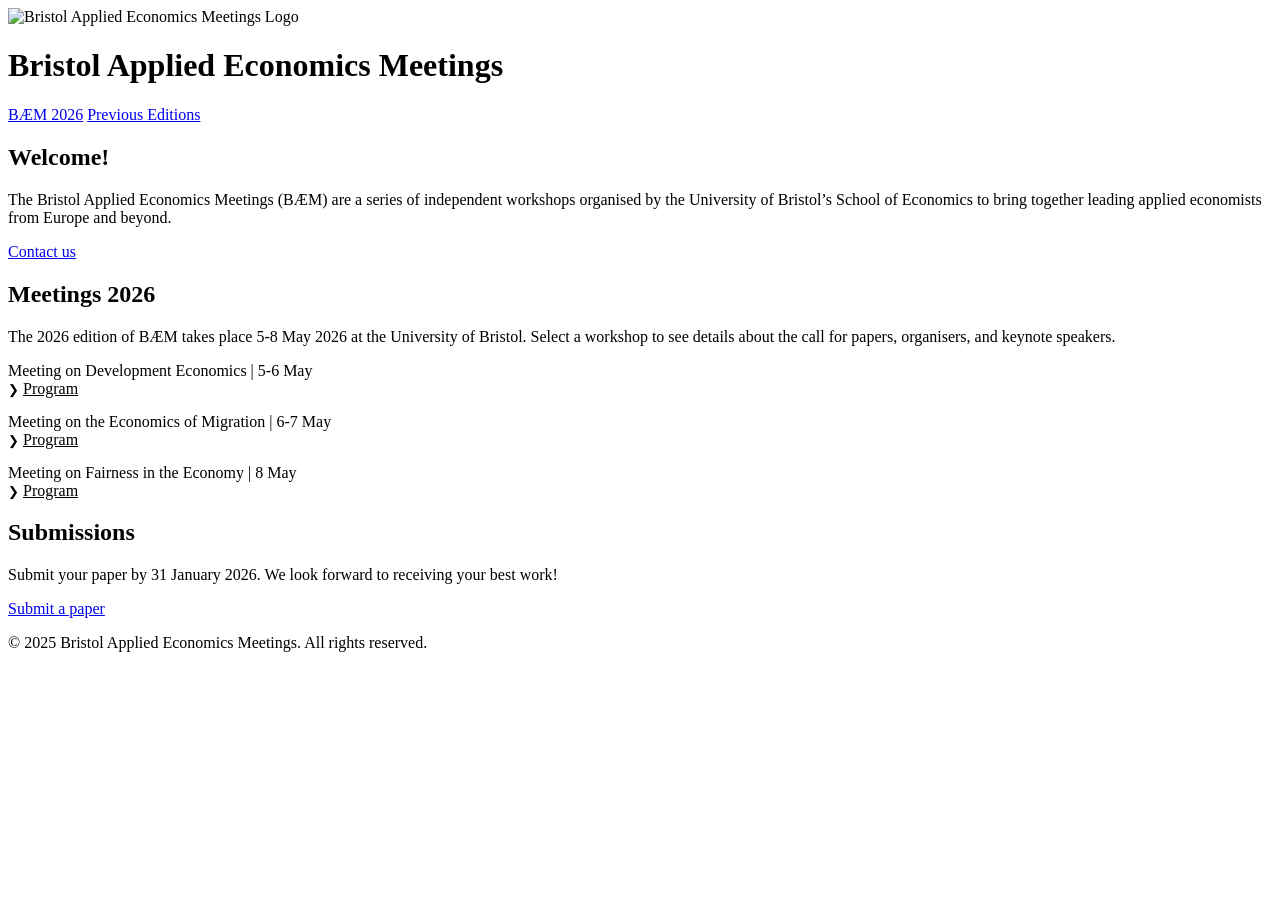
==== index.html @ 7f3e7682 "Programs 26" ====
<!DOCTYPE html>
<html lang="en">

<head>
    <meta charset="UTF-8">
    <meta name="viewport" content="width=device-width, initial-scale=1, shrink-to-fit=no">
    <link rel="stylesheet" href="https://cdnjs.cloudflare.com/ajax/libs/normalize/8.0.1/normalize.min.css">
    <link rel="stylesheet" href="style.css">
    <title>Bristol Applied Economics Meetings</title>
</head>

<body>

    <!-- Header -->
    <header>
        <img src="logo.jpeg" alt="Bristol Applied Economics Meetings Logo">
        <h1>Bristol Applied Economics Meetings</h1>
    </header>

    <!-- Navigation Buttons -->
    <section>
        <div class="nav-buttons">
            <a href="index.html" class="button">BÆM 2026</a>
            <a href="previous.html" class="button">Previous Editions</a>
        </div>

        <!-- Content -->
        <h2>Welcome!</h2>
        <p>
            The Bristol Applied Economics Meetings (BÆM) are a series of independent
            workshops organised by the University of Bristol’s School of Economics to bring together leading applied
            economists from Europe and beyond.
        </p>

        <p>
            <a href="mailto:baem@bristol.ac.uk" class="contact-link">Contact us</a>
        </p>

        <h2>Meetings 2026</h2>
        <p> The 2026 edition of BÆM takes place 5-8 May 2026 at the University of
            Bristol. Select a workshop to see details about the call for papers, organisers, and keynote speakers.</p>
        <p style="margin-bottom: 0px;">

            <!-- Meeting on Development Economics -->
        <div>
            <span class="pdf-link">Meeting on Development Economics | 5-6 May</span>
            <div id="dev_links">
                <ul style="list-style-type: none; padding: 0; margin: 0px 0px 15px 0px;">
                    <!-- <li style="display: inline-block; margin-right: 10px;"><span
                            style="font-size: smaller;">&#10095;</span> <a href="CfP_DEV_26.pdf" class="pdf-link"
                            style="color: black;">Call for Papers</a></li> -->
                    <li style="display: inline-block; margin-right: 10px;"><span
                            style="font-size: smaller;">&#10095;</span> <a href="Program_DEV_26.pdf" class="pdf-link"
                            style="color: black;">Program</a></li>
                </ul>
            </div>
        </div>

        <!-- Meeting on the Economics of Migration -->
        <div>
            <span class="pdf-link">Meeting on the Economics of Migration | 6-7 May</span>
            <div id="pol_links">
                <ul style="list-style-type: none; padding: 0; margin: 0px 0px 15px 0px;">
                    <!-- <li style="display: inline-block; margin-right: 10px;"><span
                            style="font-size: smaller;">&#10095;</span> <a href="CfP_MIG_26.pdf" class="pdf-link"
                            style="color: black;">Call for Papers</a></li> -->
                    <li style="display: inline-block; margin-right: 10px;"><span
                            style="font-size: smaller;">&#10095;</span> <a href="Program_MIG_26.pdf" class="pdf-link"
                            style="color: black;">Program</a></li>
                </ul>
            </div>
        </div>

        <!-- Meeting on Fairness in the Economy -->
        <div>
            <span class="pdf-link">Meeting on Fairness in the Economy | 8 May</span>
            <div id="pol_links">
                <ul style="list-style-type: none; padding: 0; margin: 0px 0px 15px 0px;">
                    <!-- <li style="display: inline-block; margin-right: 10px;"><span
                            style="font-size: smaller;">&#10095;</span> <a href="CfP_FIE_26.pdf" class="pdf-link"
                            style="color: black;">Call for Papers</a></li> -->
                    <li style="display: inline-block; margin-right: 10px;"><span
                            style="font-size: smaller;">&#10095;</span> <a href="Program_FIE_26.pdf" class="pdf-link"
                            style="color: black;">Program</a></li>
                </ul>
            </div>
        </div>

        </p>


        <h2>Submissions</h2>
        <!-- <p>The submission deadline for <span class="colored-text">BÆM 2026</span> has passed. We look forward to receiving your work in future editions!</p> -->
        <p>Submit your paper by 31 January 2026. We look forward to receiving your best work!</p>
        <p>
            <a href="https://forms.gle/djXBs7CCBRPeiZMZ9" class="contact-link" target="_blank">Submit a paper</a>
        </p>
    </section>

    <!-- Footer section -->
    <footer>
        &copy; 2025 Bristol Applied Economics Meetings. All rights reserved.
    </footer>

</body>

</html>
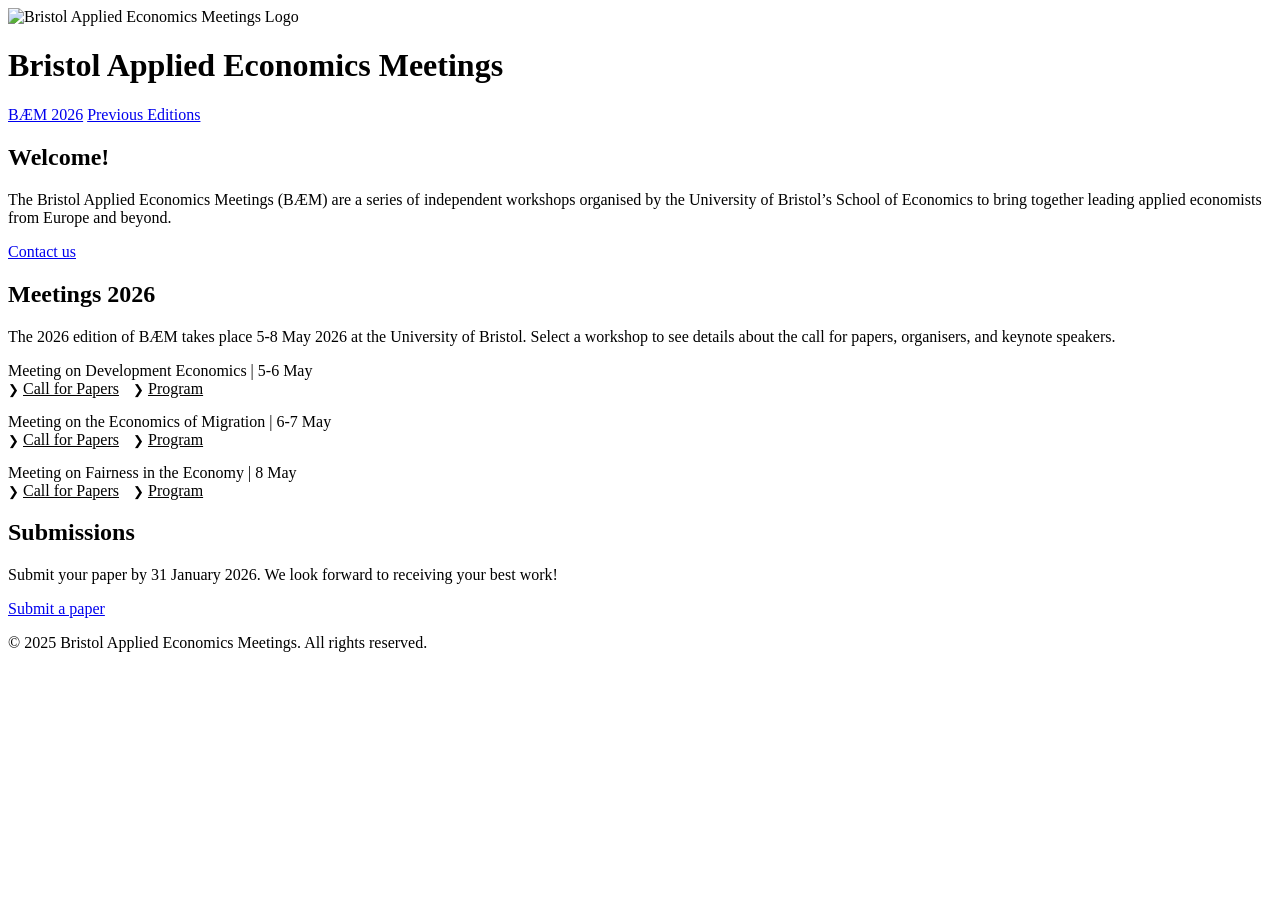
==== commit 33dc6ada: "Program update" ====
--- a/index.html
+++ b/index.html
@@ -46,9 +46,9 @@
             <span class="pdf-link">Meeting on Development Economics | 5-6 May</span>
             <div id="dev_links">
                 <ul style="list-style-type: none; padding: 0; margin: 0px 0px 15px 0px;">
-                    <!-- <li style="display: inline-block; margin-right: 10px;"><span
+                    <li style="display: inline-block; margin-right: 10px;"><span
                             style="font-size: smaller;">&#10095;</span> <a href="CfP_DEV_26.pdf" class="pdf-link"
-                            style="color: black;">Call for Papers</a></li> -->
+                            style="color: black;">Call for Papers</a></li>
                     <li style="display: inline-block; margin-right: 10px;"><span
                             style="font-size: smaller;">&#10095;</span> <a href="Program_DEV_26.pdf" class="pdf-link"
                             style="color: black;">Program</a></li>
@@ -61,9 +61,9 @@
             <span class="pdf-link">Meeting on the Economics of Migration | 6-7 May</span>
             <div id="pol_links">
                 <ul style="list-style-type: none; padding: 0; margin: 0px 0px 15px 0px;">
-                    <!-- <li style="display: inline-block; margin-right: 10px;"><span
+                    <li style="display: inline-block; margin-right: 10px;"><span
                             style="font-size: smaller;">&#10095;</span> <a href="CfP_MIG_26.pdf" class="pdf-link"
-                            style="color: black;">Call for Papers</a></li> -->
+                            style="color: black;">Call for Papers</a></li>
                     <li style="display: inline-block; margin-right: 10px;"><span
                             style="font-size: smaller;">&#10095;</span> <a href="Program_MIG_26.pdf" class="pdf-link"
                             style="color: black;">Program</a></li>
@@ -76,9 +76,9 @@
             <span class="pdf-link">Meeting on Fairness in the Economy | 8 May</span>
             <div id="pol_links">
                 <ul style="list-style-type: none; padding: 0; margin: 0px 0px 15px 0px;">
-                    <!-- <li style="display: inline-block; margin-right: 10px;"><span
+                    <li style="display: inline-block; margin-right: 10px;"><span
                             style="font-size: smaller;">&#10095;</span> <a href="CfP_FIE_26.pdf" class="pdf-link"
-                            style="color: black;">Call for Papers</a></li> -->
+                            style="color: black;">Call for Papers</a></li>
                     <li style="display: inline-block; margin-right: 10px;"><span
                             style="font-size: smaller;">&#10095;</span> <a href="Program_FIE_26.pdf" class="pdf-link"
                             style="color: black;">Program</a></li>
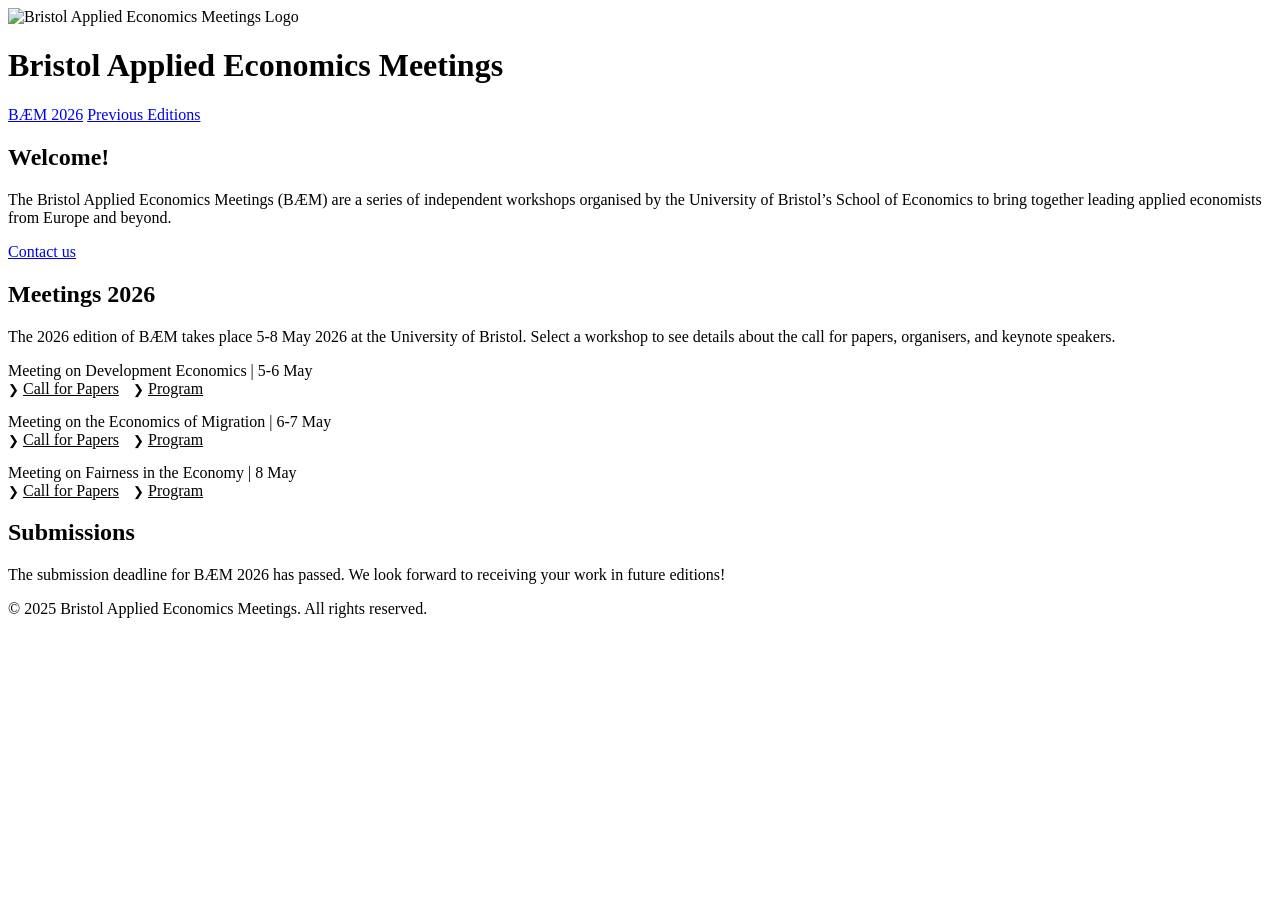
==== commit 39aadc6b: "Update index.html" ====
--- a/index.html
+++ b/index.html
@@ -90,11 +90,12 @@
 
 
         <h2>Submissions</h2>
-        <!-- <p>The submission deadline for <span class="colored-text">BÆM 2026</span> has passed. We look forward to receiving your work in future editions!</p> -->
-        <p>Submit your paper by 31 January 2026. We look forward to receiving your best work!</p>
+        <p>The submission deadline for <span class="colored-text">BÆM 2026</span> has passed. We look forward to
+            receiving your work in future editions!</p>
+        <!-- <p>Submit your paper by 31 January 2026. We look forward to receiving your best work!</p>
         <p>
             <a href="https://forms.gle/djXBs7CCBRPeiZMZ9" class="contact-link" target="_blank">Submit a paper</a>
-        </p>
+        </p> -->
     </section>
 
     <!-- Footer section -->
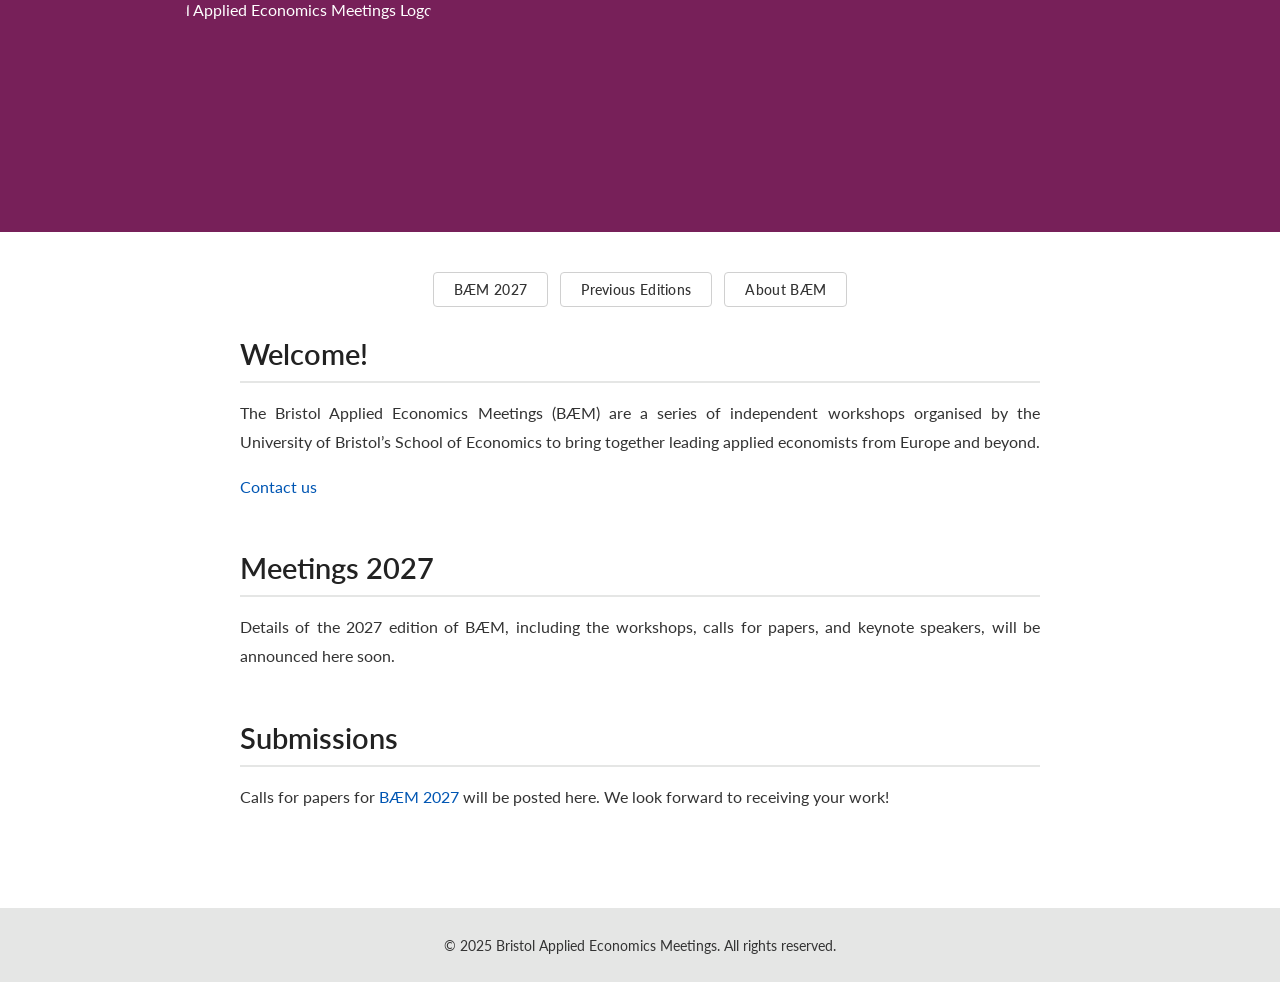
==== commit 605d6ed7: "Add About BÆM page, group photo slots, and move 2026 to Previous Editions - New about.html: intro, e" ====
--- a/index.html
+++ b/index.html
@@ -5,7 +5,7 @@
     <meta charset="UTF-8">
     <meta name="viewport" content="width=device-width, initial-scale=1, shrink-to-fit=no">
     <link rel="stylesheet" href="https://cdnjs.cloudflare.com/ajax/libs/normalize/8.0.1/normalize.min.css">
-    <link rel="stylesheet" href="style.css">
+    <link rel="stylesheet" href="style.css?v=4">
     <title>Bristol Applied Economics Meetings</title>
 </head>
 
@@ -20,8 +20,9 @@
     <!-- Navigation Buttons -->
     <section>
         <div class="nav-buttons">
-            <a href="index.html" class="button">BÆM 2026</a>
+            <a href="index.html" class="button">BÆM 2027</a>
             <a href="previous.html" class="button">Previous Editions</a>
+            <a href="about.html" class="button">About BÆM</a>
         </div>
 
         <!-- Content -->
@@ -36,62 +37,14 @@
             <a href="mailto:baem@bristol.ac.uk" class="contact-link">Contact us</a>
         </p>
 
-        <h2>Meetings 2026</h2>
-        <p> The 2026 edition of BÆM takes place 5-8 May 2026 at the University of
-            Bristol. Select a workshop to see details about the call for papers, organisers, and keynote speakers.</p>
-        <p style="margin-bottom: 0px;">
-
-            <!-- Meeting on Development Economics -->
-        <div>
-            <span class="pdf-link">Meeting on Development Economics | 5-6 May</span>
-            <div id="dev_links">
-                <ul style="list-style-type: none; padding: 0; margin: 0px 0px 15px 0px;">
-                    <li style="display: inline-block; margin-right: 10px;"><span
-                            style="font-size: smaller;">&#10095;</span> <a href="CfP_DEV_26.pdf" class="pdf-link"
-                            style="color: black;">Call for Papers</a></li>
-                    <li style="display: inline-block; margin-right: 10px;"><span
-                            style="font-size: smaller;">&#10095;</span> <a href="Program_DEV_26.pdf" class="pdf-link"
-                            style="color: black;">Program</a></li>
-                </ul>
-            </div>
-        </div>
-
-        <!-- Meeting on the Economics of Migration -->
-        <div>
-            <span class="pdf-link">Meeting on the Economics of Migration | 6-7 May</span>
-            <div id="pol_links">
-                <ul style="list-style-type: none; padding: 0; margin: 0px 0px 15px 0px;">
-                    <li style="display: inline-block; margin-right: 10px;"><span
-                            style="font-size: smaller;">&#10095;</span> <a href="CfP_MIG_26.pdf" class="pdf-link"
-                            style="color: black;">Call for Papers</a></li>
-                    <li style="display: inline-block; margin-right: 10px;"><span
-                            style="font-size: smaller;">&#10095;</span> <a href="Program_MIG_26.pdf" class="pdf-link"
-                            style="color: black;">Program</a></li>
-                </ul>
-            </div>
-        </div>
-
-        <!-- Meeting on Fairness in the Economy -->
-        <div>
-            <span class="pdf-link">Meeting on Fairness in the Economy | 8 May</span>
-            <div id="pol_links">
-                <ul style="list-style-type: none; padding: 0; margin: 0px 0px 15px 0px;">
-                    <li style="display: inline-block; margin-right: 10px;"><span
-                            style="font-size: smaller;">&#10095;</span> <a href="CfP_FIE_26.pdf" class="pdf-link"
-                            style="color: black;">Call for Papers</a></li>
-                    <li style="display: inline-block; margin-right: 10px;"><span
-                            style="font-size: smaller;">&#10095;</span> <a href="Program_FIE_26.pdf" class="pdf-link"
-                            style="color: black;">Program</a></li>
-                </ul>
-            </div>
-        </div>
-
-        </p>
+        <h2>Meetings 2027</h2>
+        <p>Details of the 2027 edition of BÆM, including the workshops, calls for papers, and keynote speakers,
+            will be announced here soon.</p>
 
 
         <h2>Submissions</h2>
-        <p>The submission deadline for <span class="colored-text">BÆM 2026</span> has passed. We look forward to
-            receiving your work in future editions!</p>
+        <p>Calls for papers for <span class="colored-text">BÆM 2027</span> will be posted here. We look forward to
+            receiving your work!</p>
         <!-- <p>Submit your paper by 31 January 2026. We look forward to receiving your best work!</p>
         <p>
             <a href="https://forms.gle/djXBs7CCBRPeiZMZ9" class="contact-link" target="_blank">Submit a paper</a>
--- a/style.css
+++ b/style.css
@@ -0,0 +1,290 @@
+/* Import Lato font from Google Fonts */
+@import url('https://fonts.googleapis.com/css2?family=Lato:wght@300;400;500;700&display=swap');
+
+/* Global styles for the entire document */
+body {
+    font-family: 'Lato', sans-serif;
+    /* Set the font for the entire body */
+    margin: 0;
+    /* Remove default margin */
+    padding: 0;
+    /* Remove default padding */
+    background-color: white;
+    /* Set the background color */
+    color: #333;
+    /* Set the default text color */
+}
+
+/* Header styles */
+header {
+    position: relative;
+    background-color: #772059;
+    /* Header background color */
+    color: white;
+    /* Header text color */
+    text-align: center;
+    /* Center-align header text */
+    padding: 1em;
+    /* Add padding to the header */
+    overflow: hidden;
+    /* Hide overflowing content */
+    height: 200px;
+    /* Set the fixed height of the header */
+    margin: auto;
+    /* Center the header horizontally */
+    font-family: 'Lato', sans-serif;
+    /* Ensure Lato font is used in header */
+}
+
+/* Header image styles */
+header img {
+    max-width: none;
+    /* Make the image responsive */
+    height: 100%;
+    /* Make the image fill the entire height of the header */
+    width: auto;
+    /* Ensure the width adjusts proportionally */
+    border-radius: 0px;
+    /* Remove border-radius */
+    clip-path: polygon(20% 0, 100% 0, 80% 100%, 0% 100%);
+    /* Create a clean cut on the right side */
+    position: absolute;
+    /* Position the image absolutely */
+    top: 0;
+    /* Align the image to the top of the header */
+    left: 10%;
+    /* Align the image to the left of the header */
+    z-index: 1;
+    /* Ensure the image is behind the text */
+}
+
+
+
+/* Header text styles */
+h1 {
+    position: absolute;
+    /* Position the text absolutely */
+    bottom: 0;
+    /* Align the text to the bottom of the header */
+    right: 0;
+    /* Align the text to the right of the header */
+    margin: 0;
+    /* Remove default margin */
+    padding: 0.5em;
+    /* Add padding to the text */
+    font-size: 3.5em;
+    /* Set the font size of the text */
+    white-space: nowrap;
+    /* Prevent text from wrapping to the next line */
+    font-family: 'Lato', sans-serif;
+    /* Ensure Lato font is used */
+}
+
+/* Main section styles */
+section {
+    max-width: 800px;
+    /* Set the maximum width of the section */
+    margin: auto;
+    /* Center the section horizontally */
+    padding: 20px;
+    /* Add padding to the section */
+}
+
+/* Heading styles */
+h2 {
+    color: #222;
+    font-size: 1.8em;
+    font-weight: 600;
+    margin-top: 50px;
+    margin-bottom: 15px;
+    padding-bottom: 10px;
+    border-bottom: 2px solid #E5E6E5;
+}
+
+h2:first-of-type {
+    margin-top: 30px;
+}
+
+/* Paragraph styles */
+p {
+    text-align: justify;
+    /* text alignment */
+    line-height: 1.8;
+    /* Set the line height for better readability */
+    color: #333;
+    /* Set the color of paragraph text */
+}
+
+.colored-text {
+    color: #0056b3;
+    /* Change 'red' to the desired color */
+}
+
+/* Contact link styles */
+.contact-link {
+    color: #0056b3;
+    /* Set the color of the contact link */
+    text-decoration: none;
+    /* Remove underline from the link */
+    transition: color 0.3s;
+    /* Add a smooth color transition on hover */
+}
+
+/* Change link color on hover */
+.contact-link:hover {
+    color: #7e8082;
+    /* Set the hover color of the contact link */
+}
+
+/* PDF link styles */
+.pdf-link {
+    color: #0056b3;
+    /* Set the color of the PDF link */
+    margin: 10px 0;
+    /* Add margin to the PDF link */
+    text-decoration: none;
+    /* Remove underline from the link */
+    transition: color 0.3s;
+    /* Add a smooth color transition on hover */
+}
+
+/* Change link color on hover */
+.pdf-link:hover {
+    color: #7e8082;
+    /* Set the hover color of the PDF link */
+}
+
+/* Footer styles */
+footer {
+    background-color: #E5E6E5;
+    /* Set the background color of the footer */
+    color: #333;
+    /* Set the color of footer text */
+    text-align: center;
+    /* Center-align footer text */
+    padding: 2em 0;
+    /* Add padding to the footer */
+    margin-top: 60px;
+    /* Add space above footer */
+    font-size: 0.9em;
+    /* Slightly smaller font size */
+}
+
+/* Responsive styles for smaller screens */
+@media only screen and (max-width: 600px) {
+    header {
+        display: none;
+        /* header not shown on mobile devices */
+    }
+}
+
+/* Responsive styles for slightly larger screens (omit h1) */
+@media only screen and (max-width: 1400px) {
+    h1 {
+        display: none;
+        /* Hide only the h1 element on screens between 401px to 600px */
+    }
+}
+
+/* Navigation Buttons Styling - Refined Design */
+.nav-buttons {
+    display: flex;
+    gap: 12px;
+    justify-content: center;
+    margin: 20px 0 30px 0;
+}
+
+.nav-buttons .button {
+    background-color: transparent;
+    color: #333;
+    padding: 8px 20px;
+    border: 1px solid #d0d0d0;
+    border-radius: 4px;
+    text-decoration: none;
+    font-size: 14px;
+    font-weight: 500;
+    letter-spacing: 0.3px;
+    transition: all 0.2s ease;
+}
+
+.nav-buttons .button:hover {
+    background-color: #f8f8f8;
+    border-color: #666;
+    color: #000;
+}
+
+/* Optional: Style for active/current page */
+.nav-buttons .button.active {
+    background-color: #333;
+    color: white;
+    border-color: #333;
+}
+
+/* Group photo under each year (Previous Editions) */
+.group-photo {
+    margin: 25px 0 30px 0;
+}
+
+.group-photo img {
+    display: block;
+    width: 100%;
+    height: auto;
+    border-radius: 2px;
+}
+
+.group-photo figcaption {
+    font-size: 0.85em;
+    color: #7e8082;
+    margin-top: 8px;
+}
+
+/* Embedded video (About page): keeps a 16:9 shape at any screen width */
+.video-embed {
+    position: relative;
+    width: 100%;
+    aspect-ratio: 16 / 9;
+    margin: 20px 0 8px 0;
+    background-color: #000;
+}
+
+.video-embed iframe {
+    position: absolute;
+    top: 0;
+    left: 0;
+    width: 100%;
+    height: 100%;
+    border: 0;
+}
+
+.video-caption {
+    font-size: 0.85em;
+    color: #7e8082;
+    margin-top: 0;
+    text-align: left;
+}
+
+/* News write-up box (About page) */
+.writeup {
+    border-left: 3px solid #772059;
+    background-color: #f8f8f8;
+    padding: 6px 20px 10px 20px;
+    margin: 30px 0 10px 0;
+}
+
+.writeup p {
+    margin: 8px 0;
+}
+
+.writeup .meta {
+    color: #7e8082;
+    font-size: 0.9em;
+    margin-bottom: 0;
+}
+
+.writeup .headline {
+    font-size: 1.15em;
+    font-weight: 700;
+    color: #222;
+    line-height: 1.5;
+    margin-top: 2px;
+}
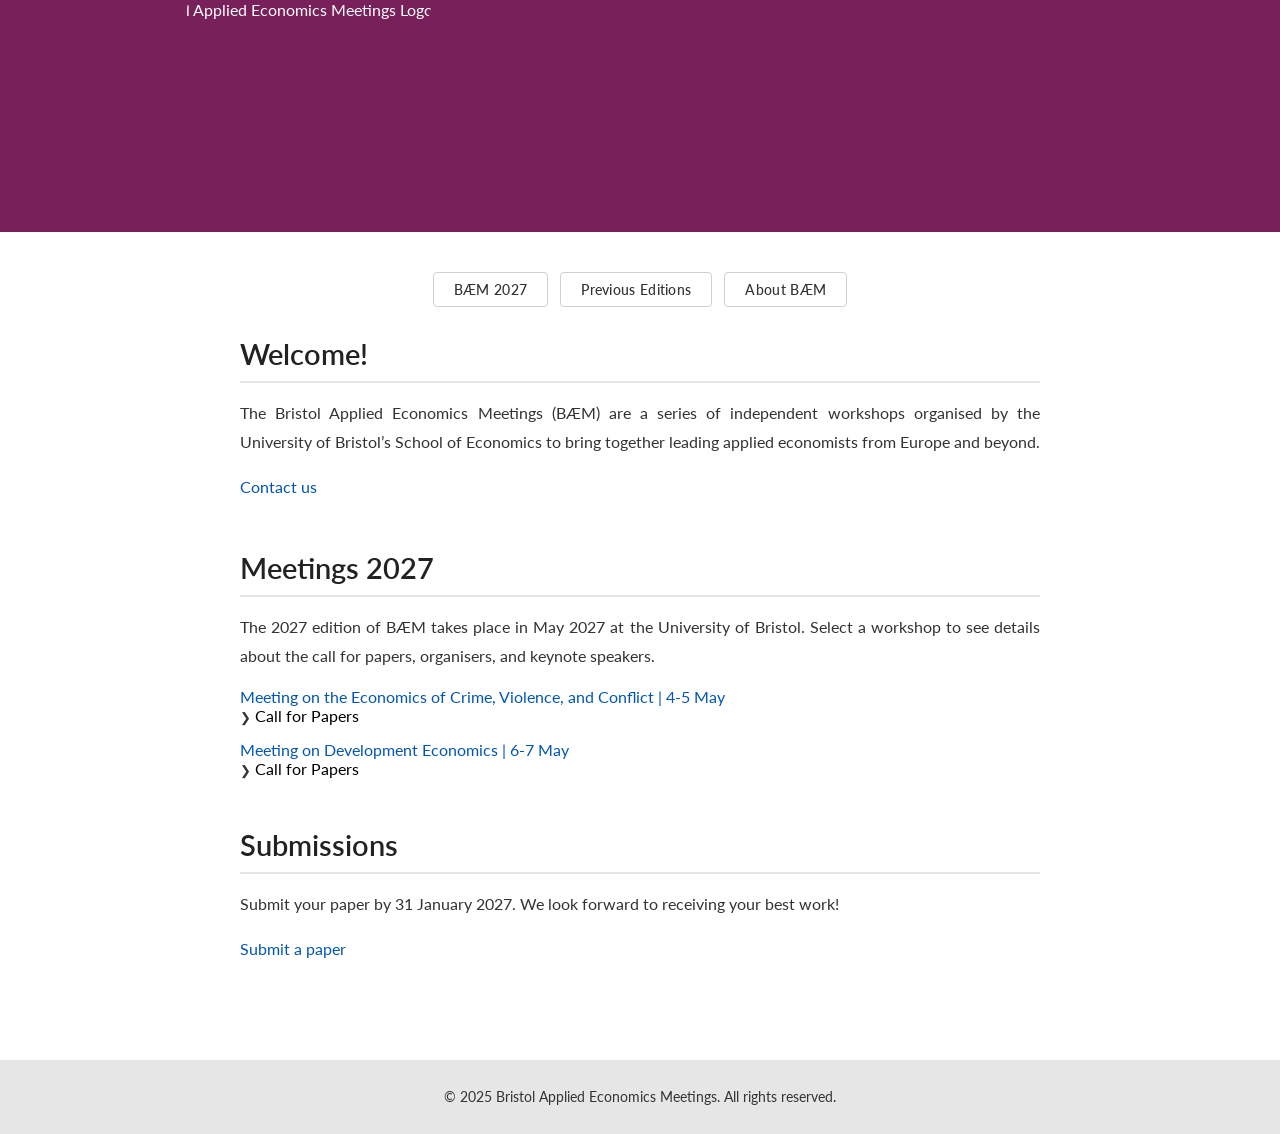
==== commit 94ef3b4b: "Add 2027 calls for papers to the home page - index.html: Meetings 2027 now lists the Meeting on the " ====
--- a/index.html
+++ b/index.html
@@ -38,17 +38,45 @@
         </p>
 
         <h2>Meetings 2027</h2>
-        <p>Details of the 2027 edition of BÆM, including the workshops, calls for papers, and keynote speakers,
-            will be announced here soon.</p>
+        <p> The 2027 edition of BÆM takes place in May 2027 at the University of
+            Bristol. Select a workshop to see details about the call for papers, organisers, and keynote speakers.</p>
+        <p style="margin-bottom: 0px;">
+
+            <!-- Meeting on the Economics of Crime, Violence, and Conflict -->
+        <div>
+            <span class="pdf-link">Meeting on the Economics of Crime, Violence, and Conflict | 4-5 May</span>
+            <div>
+                <ul style="list-style-type: none; padding: 0; margin: 0px 0px 15px 0px;">
+                    <li style="display: inline-block; margin-right: 10px;"><span
+                            style="font-size: smaller;">&#10095;</span> <a href="CfP_CRI_27.pdf" class="pdf-link"
+                            style="color: black;">Call for Papers</a></li>
+                </ul>
+            </div>
+        </div>
+
+        <!-- Meeting on Development Economics -->
+        <div>
+            <span class="pdf-link">Meeting on Development Economics | 6-7 May</span>
+            <div>
+                <ul style="list-style-type: none; padding: 0; margin: 0px 0px 15px 0px;">
+                    <li style="display: inline-block; margin-right: 10px;"><span
+                            style="font-size: smaller;">&#10095;</span> <a href="CfP_DEV_27.pdf" class="pdf-link"
+                            style="color: black;">Call for Papers</a></li>
+                </ul>
+            </div>
+        </div>
+
+        </p>
 
 
         <h2>Submissions</h2>
-        <p>Calls for papers for <span class="colored-text">BÆM 2027</span> will be posted here. We look forward to
-            receiving your work!</p>
-        <!-- <p>Submit your paper by 31 January 2026. We look forward to receiving your best work!</p>
+        <p>Submit your paper by 31 January 2027. We look forward to receiving your best work!</p>
         <p>
-            <a href="https://forms.gle/djXBs7CCBRPeiZMZ9" class="contact-link" target="_blank">Submit a paper</a>
-        </p> -->
+            <a href="https://forms.gle/G1MAzrGYFVZC7VVH7" class="contact-link" target="_blank">Submit a paper</a>
+        </p>
+        <!-- After the deadline, replace the two paragraphs above with:
+        <p>The submission deadline for <span class="colored-text">BÆM 2027</span> has passed. We look forward to
+            receiving your work in future editions!</p> -->
     </section>
 
     <!-- Footer section -->
--- a/style.css
+++ b/style.css
@@ -238,6 +238,84 @@
     margin-top: 8px;
 }
 
+/* Photo slideshow (several photos for one year, with arrows) */
+.slide-frame {
+    position: relative;
+    background-color: #f2f2f2;
+}
+
+.slide-frame img {
+    height: 100%;
+    object-fit: contain;
+}
+
+.slideshow [hidden] {
+    display: none !important;
+}
+
+.slide-btn {
+    position: absolute;
+    top: 50%;
+    transform: translateY(-50%);
+    width: 44px;
+    height: 44px;
+    padding: 0;
+    border: none;
+    border-radius: 50%;
+    background-color: rgba(0, 0, 0, 0.45);
+    color: white;
+    font-size: 20px;
+    line-height: 44px;
+    text-align: center;
+    cursor: pointer;
+    transition: background-color 0.2s ease;
+}
+
+.slide-btn:hover,
+.slide-btn:focus-visible {
+    background-color: rgba(0, 0, 0, 0.75);
+}
+
+.slide-prev {
+    left: 12px;
+}
+
+.slide-next {
+    right: 12px;
+}
+
+.slide-count {
+    margin-left: 4px;
+    white-space: nowrap;
+}
+
+/* Slideshow the same size and shape as the video above it (About page) */
+.slideshow.match-video {
+    margin: 20px 0 8px 0;
+}
+
+.slideshow.match-video .slide-frame {
+    aspect-ratio: 16 / 9;
+    background-color: #1a1a1a;
+}
+
+.slide-pause {
+    margin-left: 8px;
+    padding: 2px 10px;
+    border: 1px solid #d0d0d0;
+    border-radius: 4px;
+    background-color: transparent;
+    color: #333;
+    font-family: inherit;
+    font-size: 0.95em;
+    cursor: pointer;
+}
+
+.slide-pause:hover {
+    background-color: #f8f8f8;
+    border-color: #666;
+}
+
 /* Embedded video (About page): keeps a 16:9 shape at any screen width */
 .video-embed {
     position: relative;
@@ -262,29 +340,3 @@
     margin-top: 0;
     text-align: left;
 }
-
-/* News write-up box (About page) */
-.writeup {
-    border-left: 3px solid #772059;
-    background-color: #f8f8f8;
-    padding: 6px 20px 10px 20px;
-    margin: 30px 0 10px 0;
-}
-
-.writeup p {
-    margin: 8px 0;
-}
-
-.writeup .meta {
-    color: #7e8082;
-    font-size: 0.9em;
-    margin-bottom: 0;
-}
-
-.writeup .headline {
-    font-size: 1.15em;
-    font-weight: 700;
-    color: #222;
-    line-height: 1.5;
-    margin-top: 2px;
-}
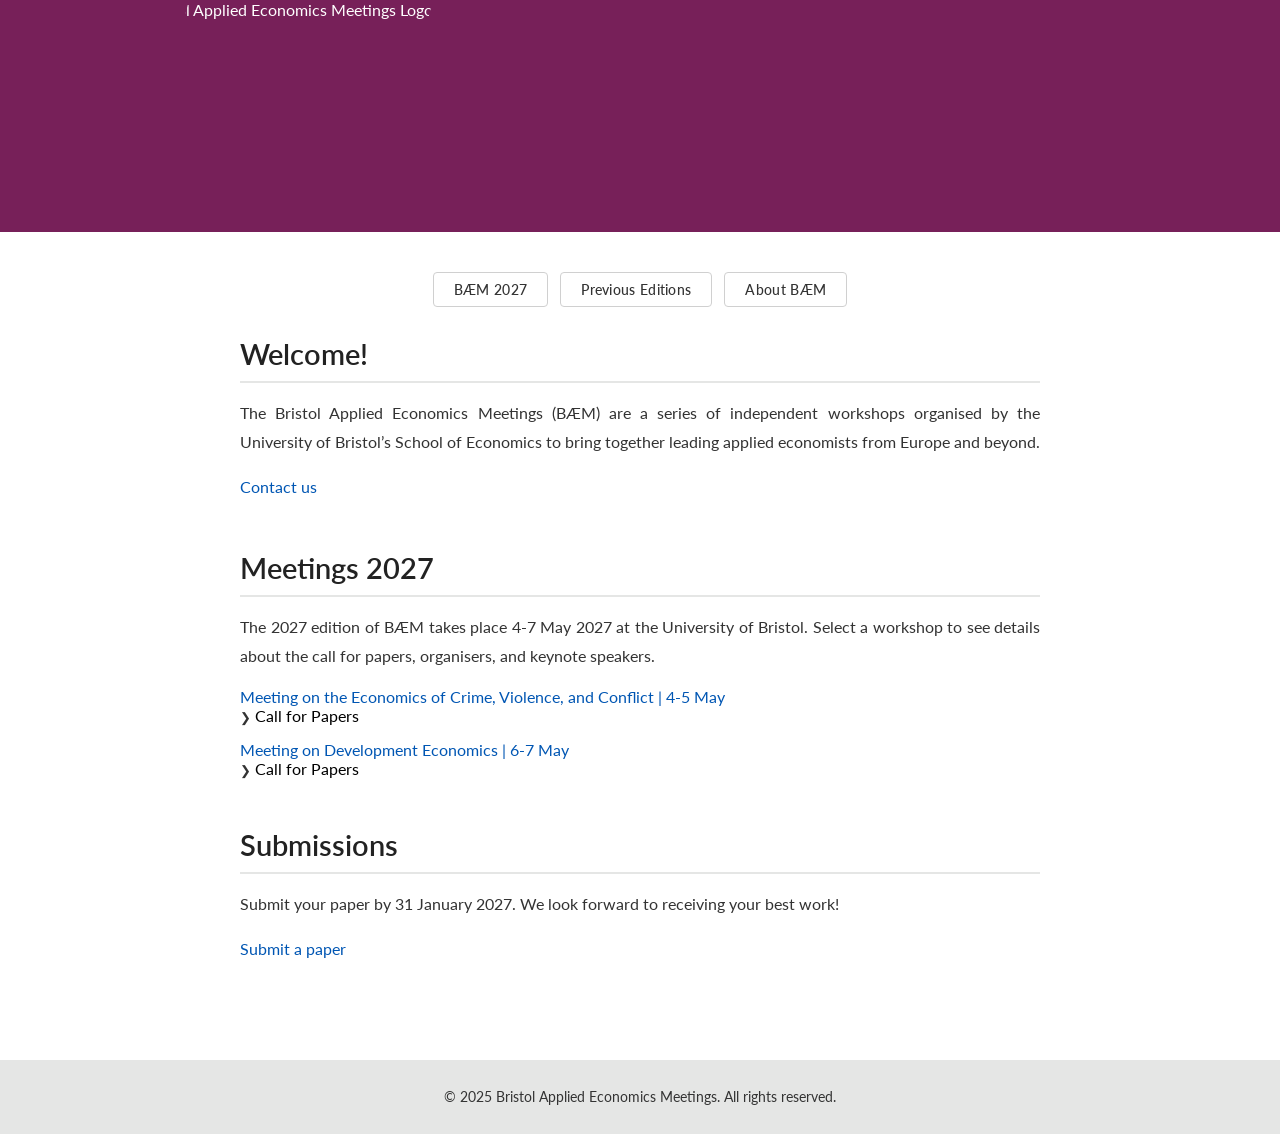
==== commit 9db231da: "update on cfps" ====
--- a/index.html
+++ b/index.html
@@ -38,7 +38,7 @@
         </p>
 
         <h2>Meetings 2027</h2>
-        <p> The 2027 edition of BÆM takes place in May 2027 at the University of
+        <p> The 2027 edition of BÆM takes place 4-7 May 2027 at the University of
             Bristol. Select a workshop to see details about the call for papers, organisers, and keynote speakers.</p>
         <p style="margin-bottom: 0px;">
 
